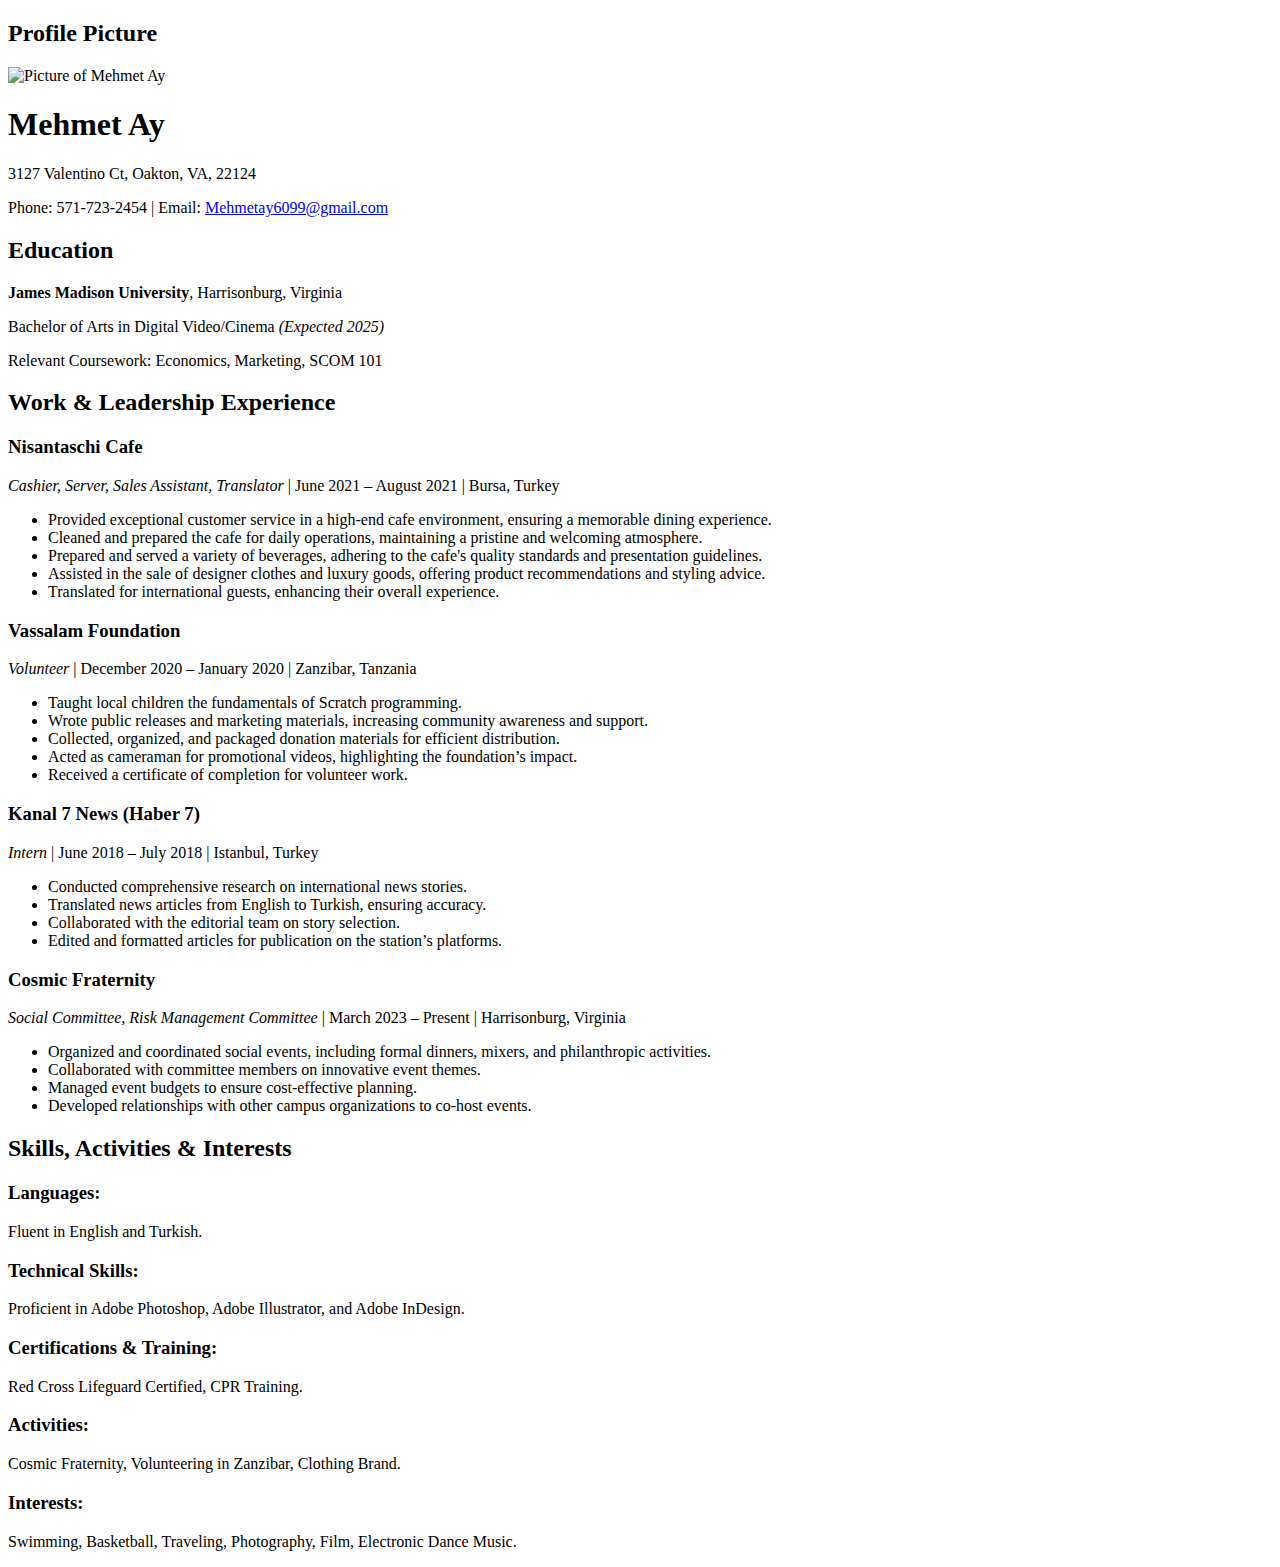
==== index.html @ 9c3442fd "Add files via upload" ====
<!DOCTYPE html>
<html lang="en">
<head>
    <meta charset="UTF-8">
    <meta name="author" content="Mehmet Ay">
    <meta name="description" content="Mehmet Ay's resume featuring education, work experience, skills, and interests">
    <meta name="viewport" content="width=device-width, initial-scale=1.0">
    <title>Mehmet Ay's Resume</title>
</head>
<body>
    
 <!-- Profile Picture Section -->
 <section id="profile-picture">
    <h2>Profile Picture</h2>
    <img src="IMG_4697.JPG" alt="Picture of Mehmet Ay" width="300" height="300">
</section>
    <!-- Contact Section -->
    <section id="contact">
        <h1>Mehmet Ay</h1>
        <p>3127 Valentino Ct, Oakton, VA, 22124</p>
        <p>Phone: 571-723-2454 | Email: <a href="mailto:Mehmetay6099@gmail.com">Mehmetay6099@gmail.com</a></p>
    </section>

    <!-- Education Section -->
    <section id="education">
        <h2>Education</h2>
        <p><strong>James Madison University</strong>, Harrisonburg, Virginia</p>
        <p>Bachelor of Arts in Digital Video/Cinema <em>(Expected 2025)</em></p>
        <p>Relevant Coursework: Economics, Marketing, SCOM 101</p>
    </section>

    <!-- Work & Leadership Experience Section -->
    <section id="experience">
        <h2>Work & Leadership Experience</h2>

        <h3>Nisantaschi Cafe</h3>
        <p><em>Cashier, Server, Sales Assistant, Translator</em> | June 2021 – August 2021 | Bursa, Turkey</p>
        <ul>
            <li>Provided exceptional customer service in a high-end cafe environment, ensuring a memorable dining experience.</li>
            <li>Cleaned and prepared the cafe for daily operations, maintaining a pristine and welcoming atmosphere.</li>
            <li>Prepared and served a variety of beverages, adhering to the cafe's quality standards and presentation guidelines.</li>
            <li>Assisted in the sale of designer clothes and luxury goods, offering product recommendations and styling advice.</li>
            <li>Translated for international guests, enhancing their overall experience.</li>
        </ul>

        <h3>Vassalam Foundation</h3>
        <p><em>Volunteer</em> | December 2020 – January 2020 | Zanzibar, Tanzania</p>
        <ul>
            <li>Taught local children the fundamentals of Scratch programming.</li>
            <li>Wrote public releases and marketing materials, increasing community awareness and support.</li>
            <li>Collected, organized, and packaged donation materials for efficient distribution.</li>
            <li>Acted as cameraman for promotional videos, highlighting the foundation’s impact.</li>
            <li>Received a certificate of completion for volunteer work.</li>
        </ul>

        <h3>Kanal 7 News (Haber 7)</h3>
        <p><em>Intern</em> | June 2018 – July 2018 | Istanbul, Turkey</p>
        <ul>
            <li>Conducted comprehensive research on international news stories.</li>
            <li>Translated news articles from English to Turkish, ensuring accuracy.</li>
            <li>Collaborated with the editorial team on story selection.</li>
            <li>Edited and formatted articles for publication on the station’s platforms.</li>
        </ul>

        <h3>Cosmic Fraternity</h3>
        <p><em>Social Committee, Risk Management Committee</em> | March 2023 – Present | Harrisonburg, Virginia</p>
        <ul>
            <li>Organized and coordinated social events, including formal dinners, mixers, and philanthropic activities.</li>
            <li>Collaborated with committee members on innovative event themes.</li>
            <li>Managed event budgets to ensure cost-effective planning.</li>
            <li>Developed relationships with other campus organizations to co-host events.</li>
        </ul>
    </section>

    <!-- Skills, Activities & Interests Section -->
    <section id="skills-activities">
        <h2>Skills, Activities & Interests</h2>
        <h3>Languages:</h3>
        <p>Fluent in English and Turkish.</p>
        
        <h3>Technical Skills:</h3>
        <p>Proficient in Adobe Photoshop, Adobe Illustrator, and Adobe InDesign.</p>

        <h3>Certifications & Training:</h3>
        <p>Red Cross Lifeguard Certified, CPR Training.</p>

        <h3>Activities:</h3>
        <p>Cosmic Fraternity, Volunteering in Zanzibar, Clothing Brand.</p>

        <h3>Interests:</h3>
        <p>Swimming, Basketball, Traveling, Photography, Film, Electronic Dance Music.</p>
    </section>

</body>
</html>
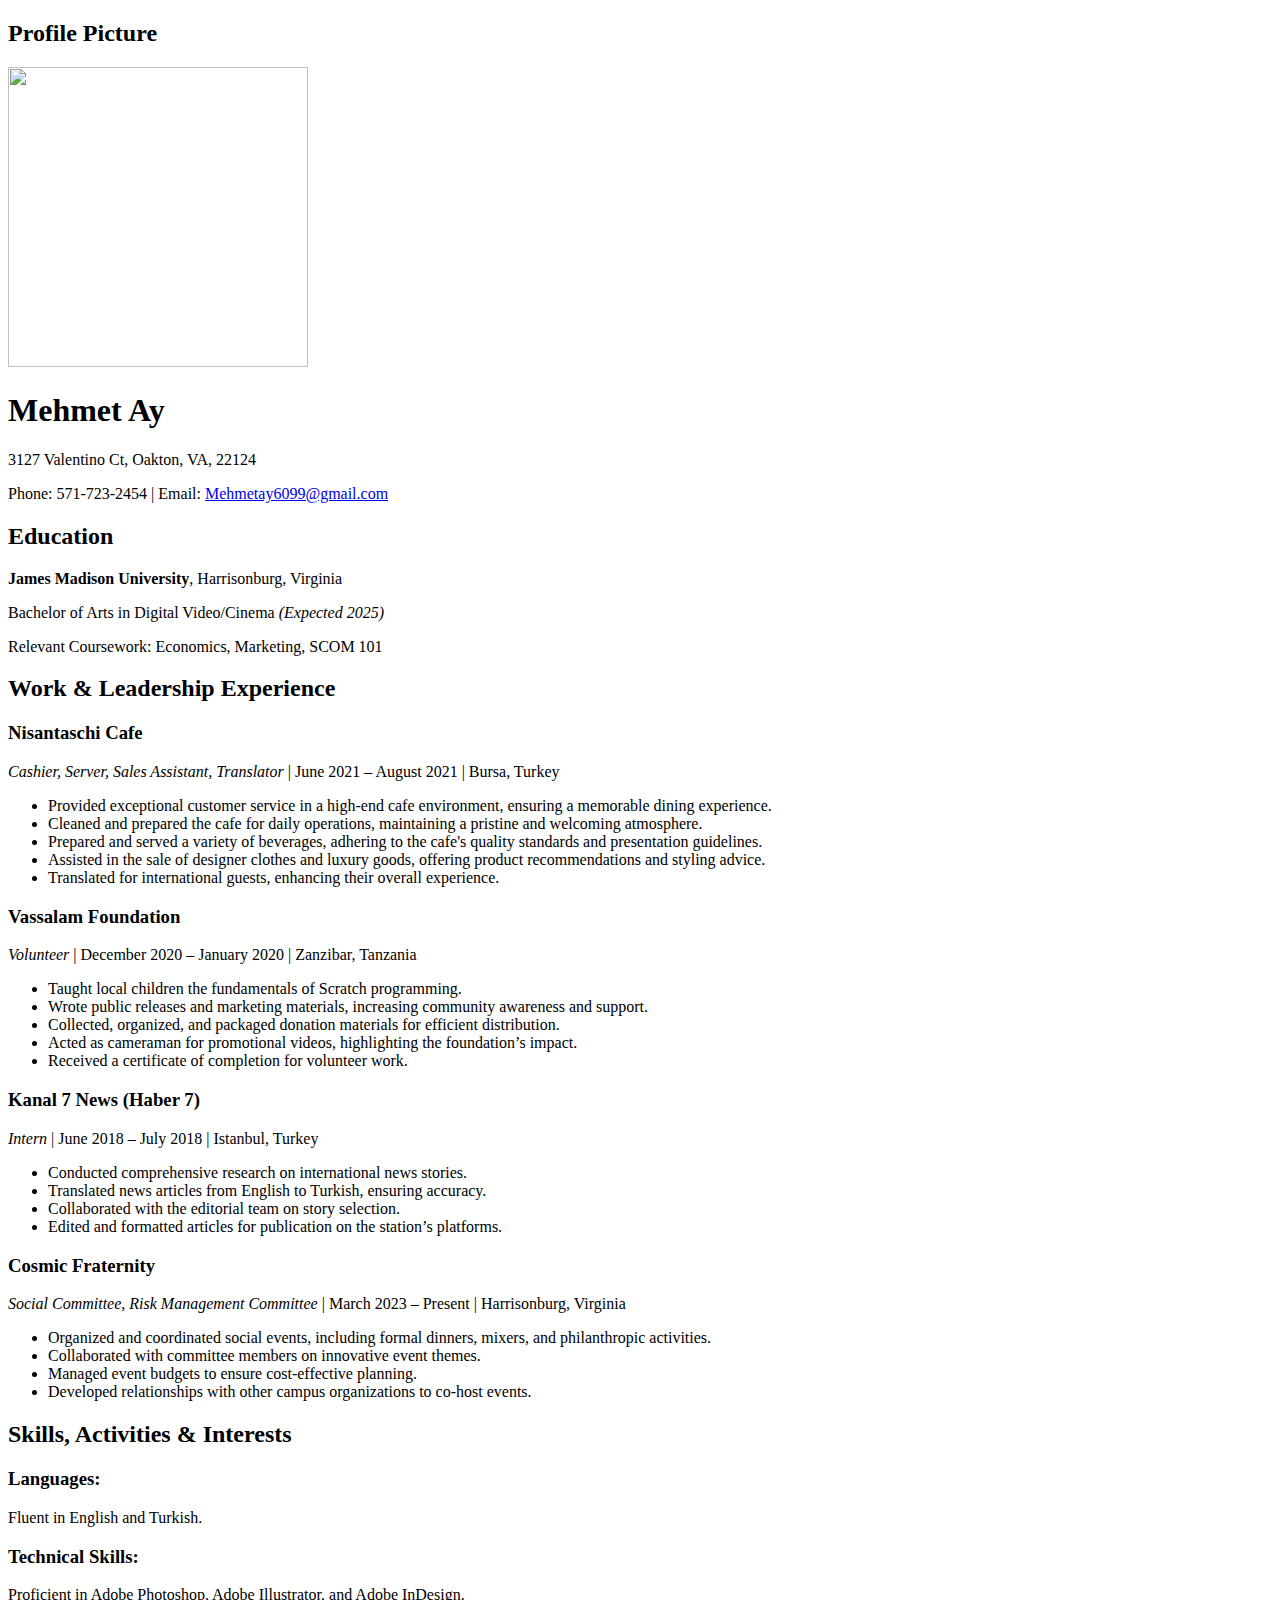
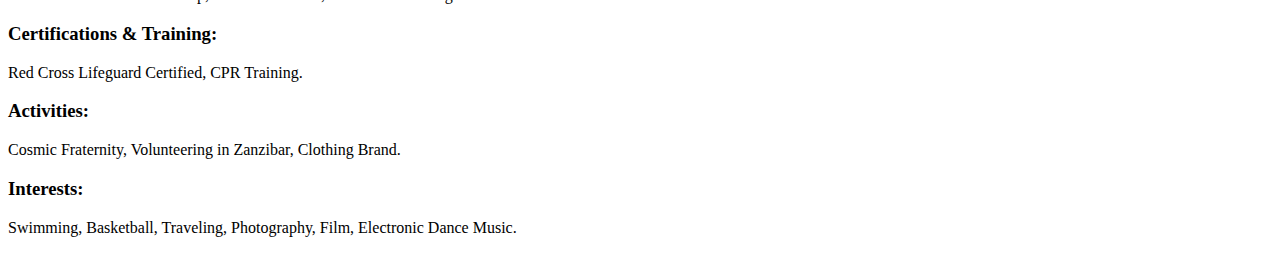
==== commit 2fd751b0: "Update index.html" ====
--- a/index.html
+++ b/index.html
@@ -12,7 +12,7 @@
  <!-- Profile Picture Section -->
  <section id="profile-picture">
     <h2>Profile Picture</h2>
-    <img src="IMG_4697.JPG" alt="Picture of Mehmet Ay" width="300" height="300">
+    <img src="IMG_4697.JPG"  width="300" height="300">
 </section>
     <!-- Contact Section -->
     <section id="contact">
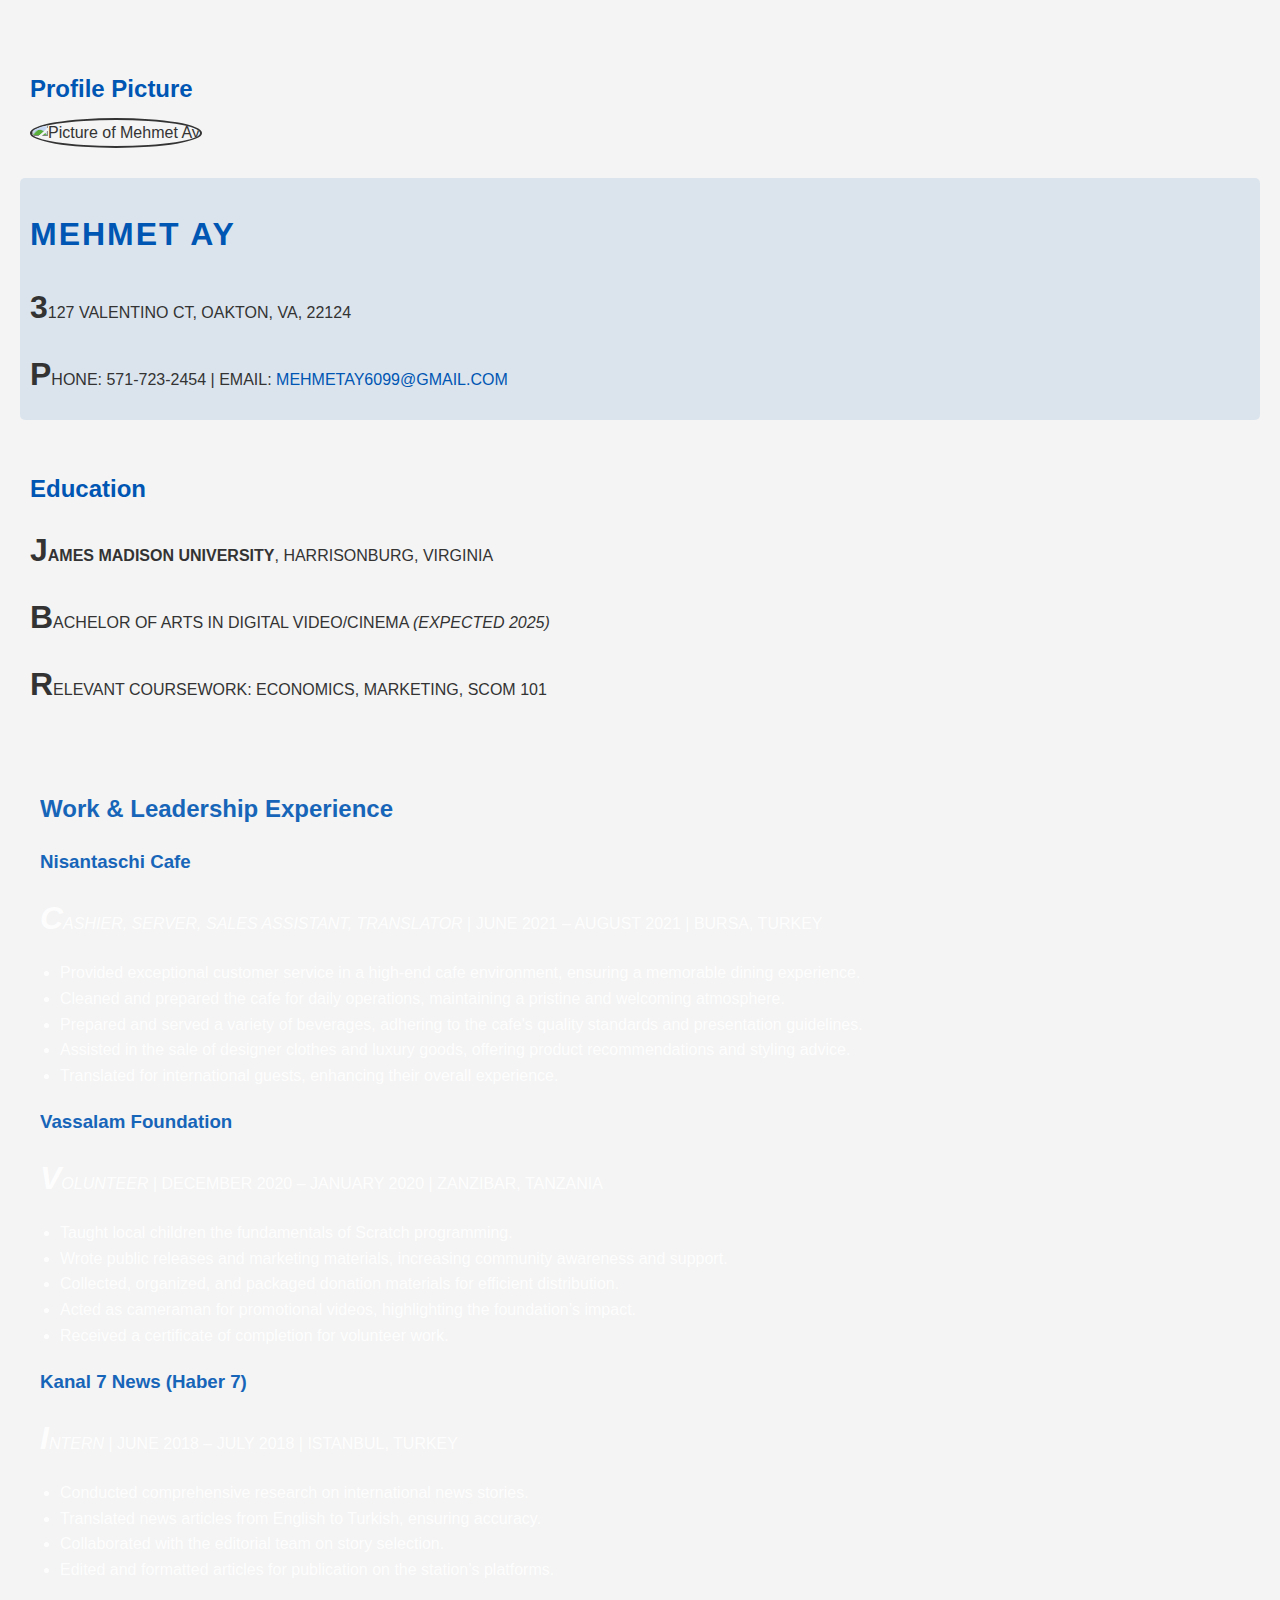
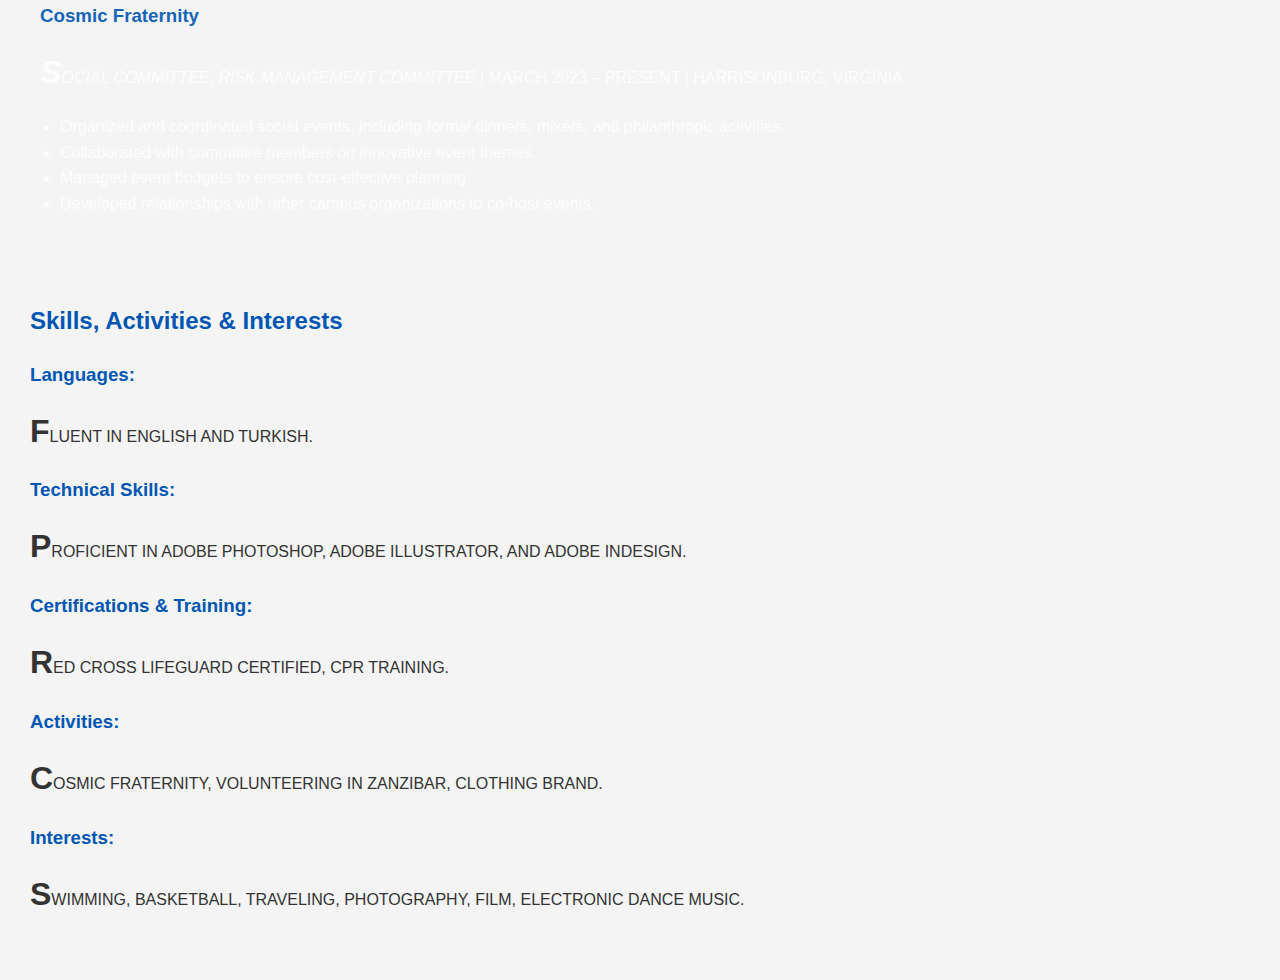
==== commit d02fd302: "Create index.html" ====
--- a/index.html
+++ b/index.html
@@ -6,13 +6,14 @@
     <meta name="description" content="Mehmet Ay's resume featuring education, work experience, skills, and interests">
     <meta name="viewport" content="width=device-width, initial-scale=1.0">
     <title>Mehmet Ay's Resume</title>
+    <link rel="stylesheet" href="styles.css">
 </head>
 <body>
     
  <!-- Profile Picture Section -->
  <section id="profile-picture">
     <h2>Profile Picture</h2>
-    <img src="IMG_4697.JPG"  width="300" height="300">
+    <img src="IMG_4697.JPG" alt="Picture of Mehmet Ay" width="300" height="300">
 </section>
     <!-- Contact Section -->
     <section id="contact">
--- a/styles.css
+++ b/styles.css
@@ -0,0 +1,96 @@
+body {
+    font-family: Arial, sans-serif;
+    font-size: 16px;
+    color: #333;
+    background-color: #f4f4f4;
+    line-height: 1.6;
+    margin: 0;
+    padding: 20px;
+}
+
+h1 {
+    color: #0056b3;
+    text-transform: uppercase;
+    letter-spacing: 2px;
+}
+
+h2, h3 {
+    color: #0056b3;
+    margin-bottom: 10px;
+}
+
+a {
+    color: #0056b3;
+    text-decoration: none;
+}
+
+a:hover {
+    text-decoration: underline;
+}
+
+a:visited {
+    color: #4b0082;
+}
+
+a:focus {
+    outline: 2px dashed #0056b3;
+}
+
+a:active {
+    color: #ff4500;
+}
+
+section {
+    margin: 20px 0;
+    padding: 10px;
+    border-radius: 5px;
+}
+
+#profile-picture img {
+    border-radius: 50%;
+    border: 2px solid #333;
+}
+
+#contact {
+    background-color: rgba(0, 86, 179, 0.1);
+    padding: 10px;
+    border-radius: 5px;
+}
+
+#experience {
+    background-image: url('background.jpg');
+    background-size: cover;
+    padding: 20px;
+    color: white;
+    opacity: 0.9;
+}
+
+ul {
+    list-style-image: url('custom-bullet.png');
+    padding-left: 20px;
+}
+
+p {
+    text-align: justify;
+    margin-bottom: 10px;
+}
+
+p:first-letter {
+    font-size: 2em;
+    font-weight: bold;
+}
+
+p:first-line {
+    text-transform: uppercase;
+}
+
+@media (max-width: 768px) {
+    body {
+        font-size: 14px;
+    }
+
+    img {
+        width: 100%;
+        height: auto;
+    }
+}
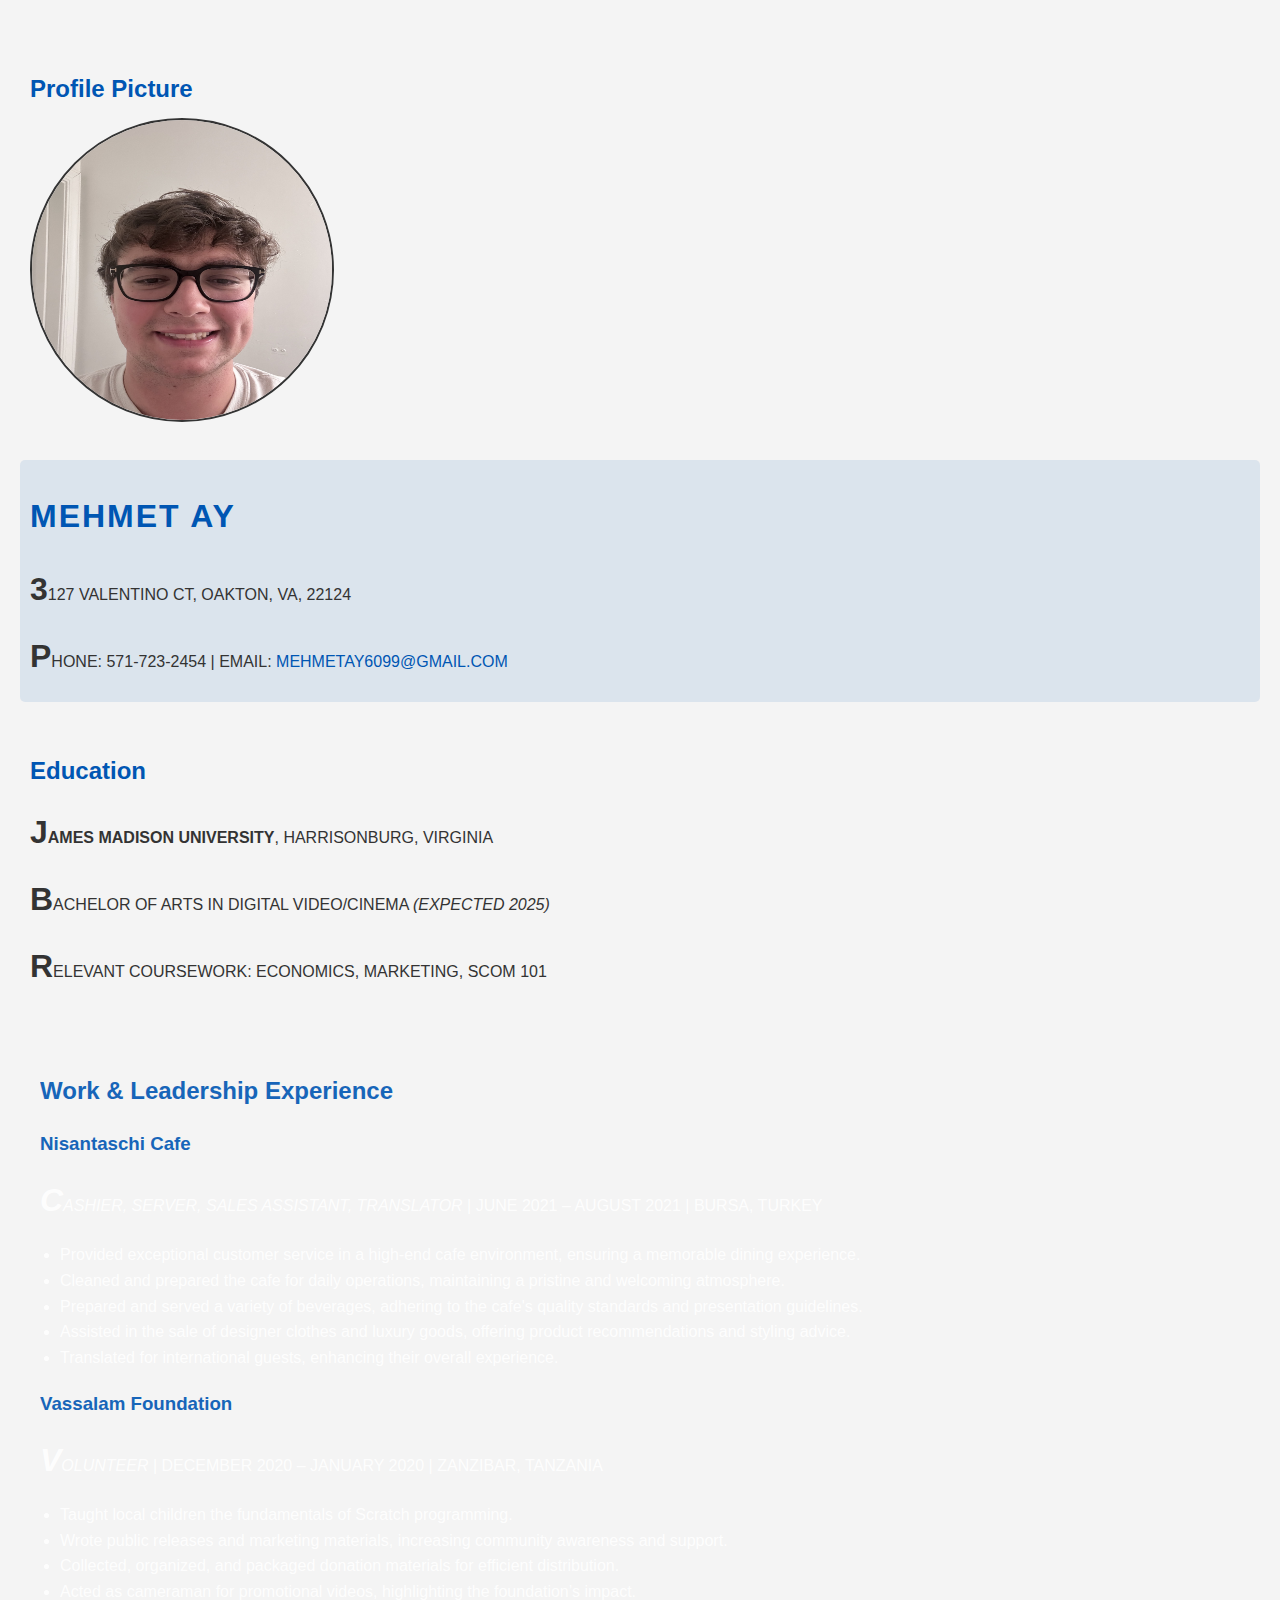
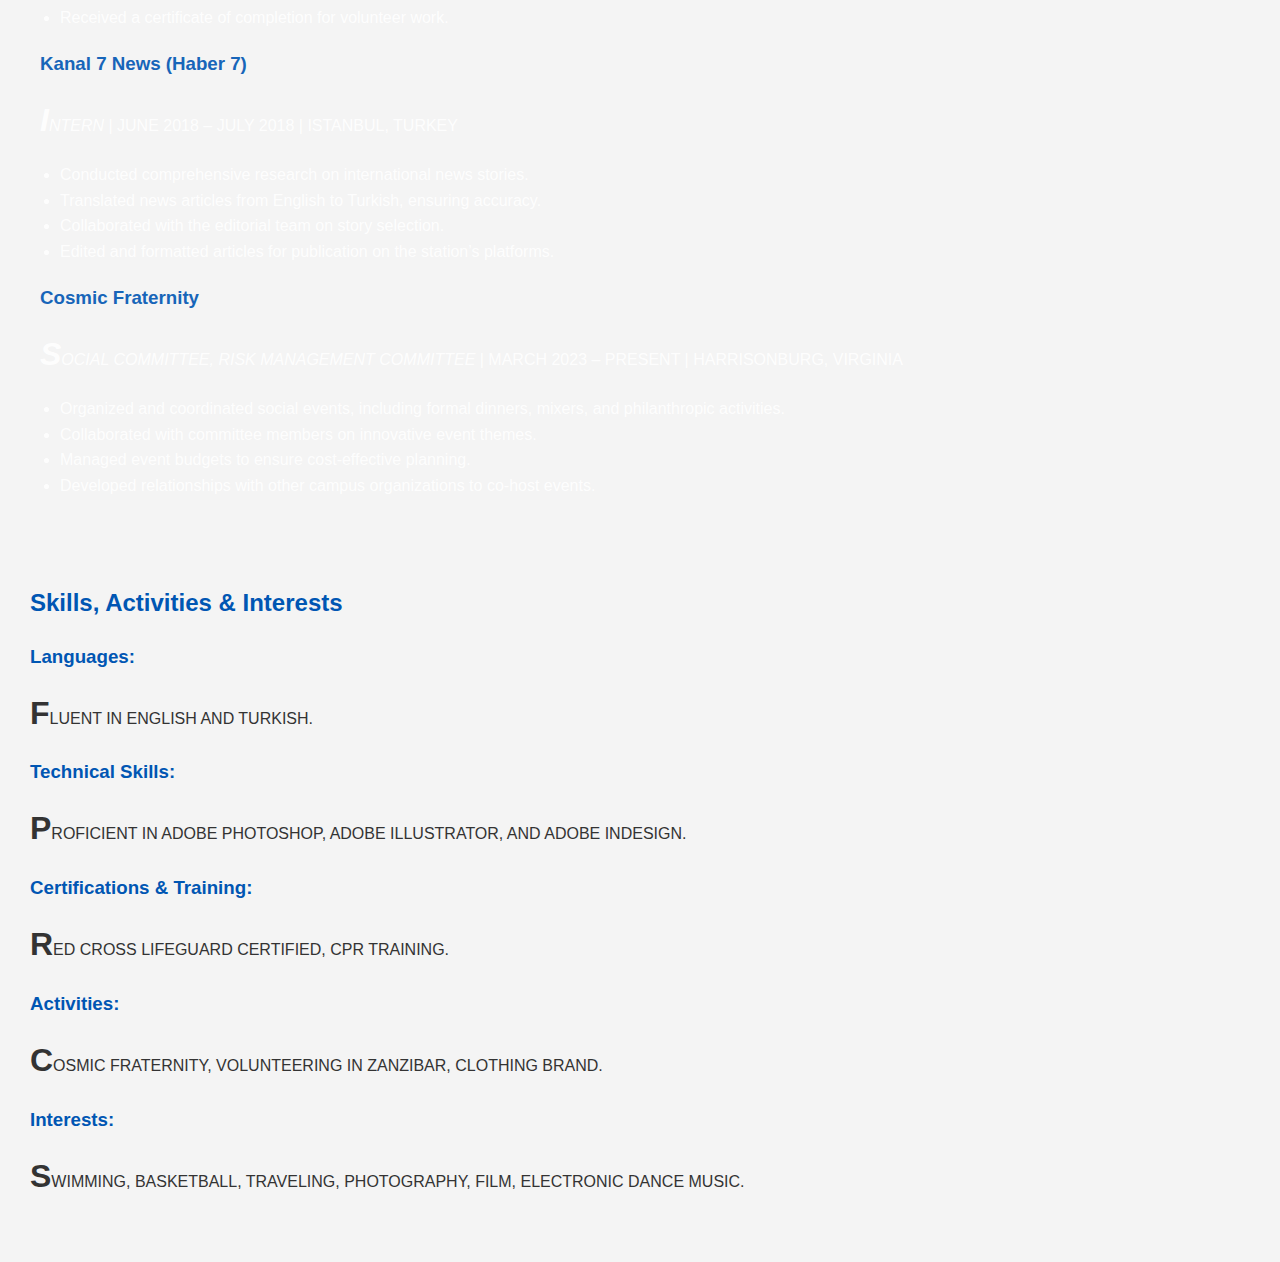
==== commit 3ca2b5f5: "Update index.html" ====
--- a/index.html
+++ b/index.html
@@ -13,7 +13,7 @@
  <!-- Profile Picture Section -->
  <section id="profile-picture">
     <h2>Profile Picture</h2>
-    <img src="IMG_4697.JPG" alt="Picture of Mehmet Ay" width="300" height="300">
+    <img src="IMG_4697.jpg" alt="Picture of Mehmet Ay" width="300" height="300">
 </section>
     <!-- Contact Section -->
     <section id="contact">
